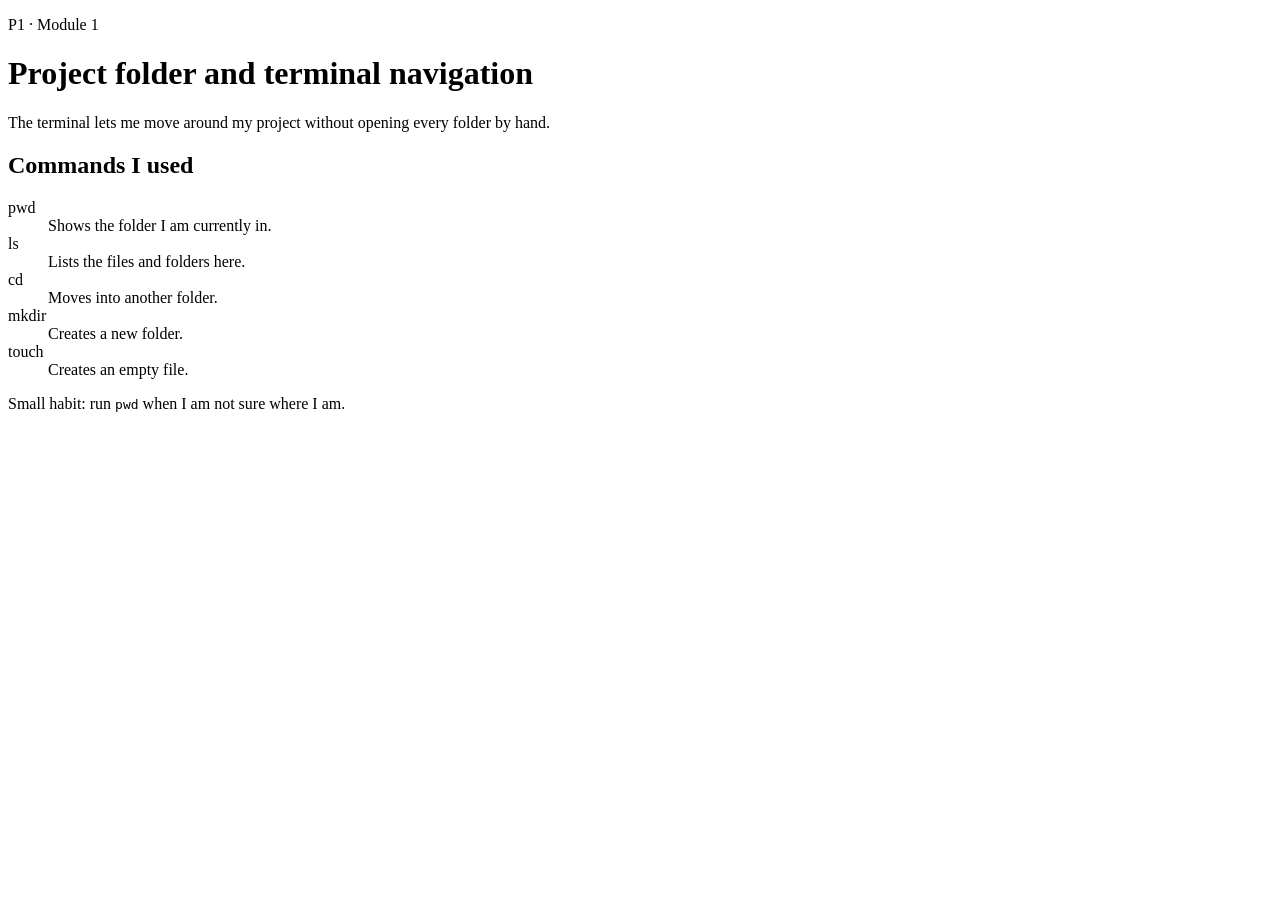
==== p1/index.html @ f9644f73 "Add p1/index.html" ====
<!doctype html>
<html lang="en"><head><meta charset="utf-8"><meta name="viewport" content="width=device-width, initial-scale=1"><title>P1 - Terminal navigation</title><link rel="stylesheet" href="style.css"></head><body><main><p class="tag">P1 · Module 1</p><h1>Project folder and terminal navigation</h1><p>The terminal lets me move around my project without opening every folder by hand.</p><h2>Commands I used</h2><dl><dt>pwd</dt><dd>Shows the folder I am currently in.</dd><dt>ls</dt><dd>Lists the files and folders here.</dd><dt>cd</dt><dd>Moves into another folder.</dd><dt>mkdir</dt><dd>Creates a new folder.</dd><dt>touch</dt><dd>Creates an empty file.</dd></dl><p class="tip">Small habit: run <code>pwd</code> when I am not sure where I am.</p></main></body></html>
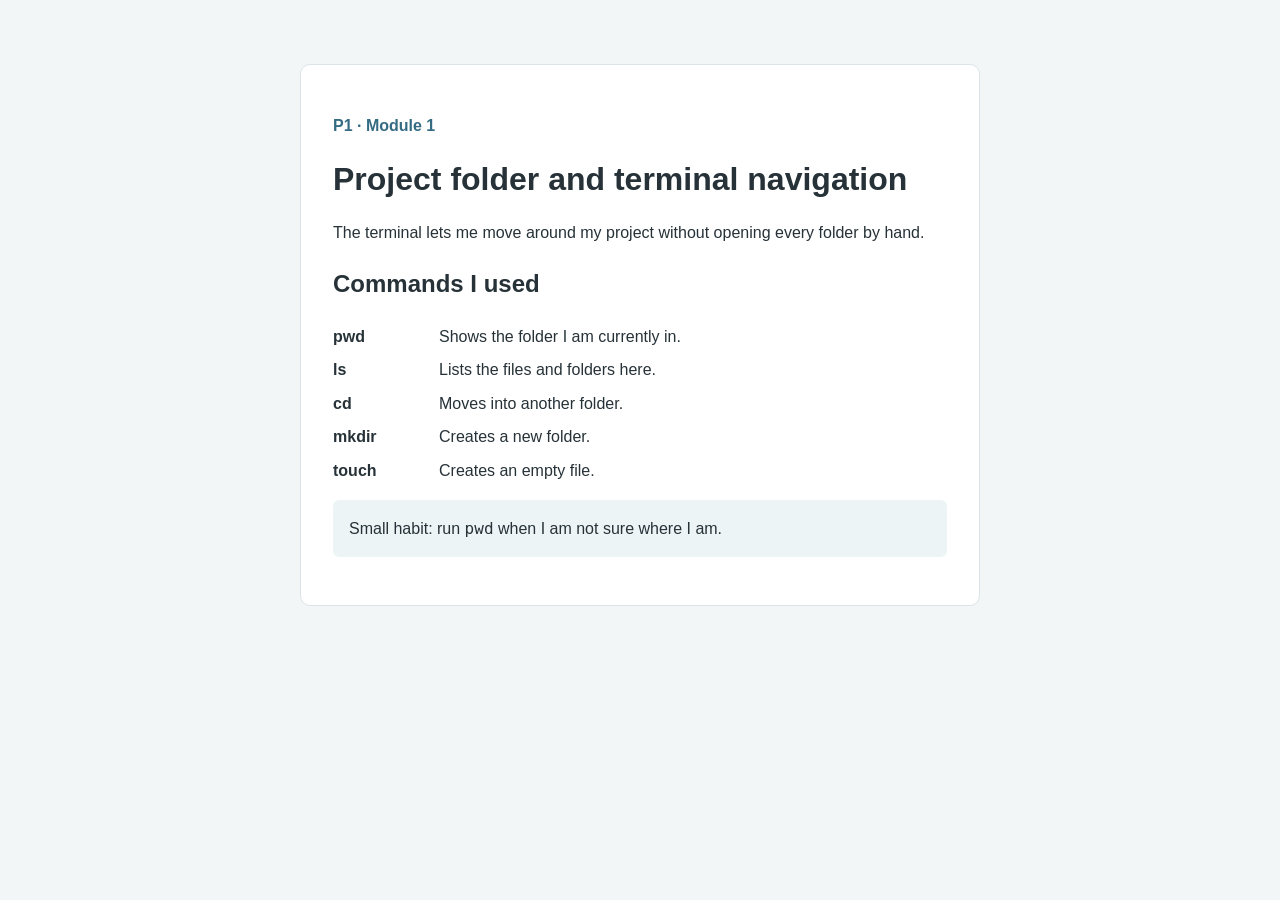
==== commit 2fa8b73f: "Format index.html for better readability" ====
--- a/p1/index.html
+++ b/p1/index.html
@@ -1,2 +1,30 @@
 <!doctype html>
-<html lang="en"><head><meta charset="utf-8"><meta name="viewport" content="width=device-width, initial-scale=1"><title>P1 - Terminal navigation</title><link rel="stylesheet" href="style.css"></head><body><main><p class="tag">P1 · Module 1</p><h1>Project folder and terminal navigation</h1><p>The terminal lets me move around my project without opening every folder by hand.</p><h2>Commands I used</h2><dl><dt>pwd</dt><dd>Shows the folder I am currently in.</dd><dt>ls</dt><dd>Lists the files and folders here.</dd><dt>cd</dt><dd>Moves into another folder.</dd><dt>mkdir</dt><dd>Creates a new folder.</dd><dt>touch</dt><dd>Creates an empty file.</dd></dl><p class="tip">Small habit: run <code>pwd</code> when I am not sure where I am.</p></main></body></html>+<html lang="en">
+  <head>
+    <meta charset="utf-8">
+    <meta name="viewport" content="width=device-width, initial-scale=1">
+    <title>P1 - Terminal navigation</title>
+    <link rel="stylesheet" href="style.css">
+  </head>
+  <body>
+    <main>
+      <p class="tag">P1 · Module 1</p>
+      <h1>Project folder and terminal navigation</h1>
+      <p>The terminal lets me move around my project without opening every folder by hand.</p>
+      <h2>Commands I used</h2>
+      <dl>
+        <dt>pwd</dt>
+        <dd>Shows the folder I am currently in.</dd>
+        <dt>ls</dt>
+        <dd>Lists the files and folders here.</dd>
+        <dt>cd</dt>
+        <dd>Moves into another folder.</dd>
+        <dt>mkdir</dt>
+        <dd>Creates a new folder.</dd>
+        <dt>touch</dt>
+        <dd>Creates an empty file.</dd>
+      </dl>
+      <p class="tip">Small habit: run <code>pwd</code> when I am not sure where I am.</p>
+    </main>
+  </body>
+</html>
--- a/p1/style.css
+++ b/p1/style.css
@@ -0,0 +1,10 @@
+* { box-sizing: border-box; }
+body { margin: 0; padding: 2rem 1rem; background: #f3f6f7; color: #263238; font: 16px/1.6 Arial, sans-serif; }
+main { max-width: 680px; margin: 2rem auto; padding: 2rem; background: #fff; border: 1px solid #dce4e7; border-radius: 10px; }
+h1 { line-height: 1.2; }
+.tag { color: #356b83; font-weight: 700; }
+dl { display: grid; grid-template-columns: 90px 1fr; gap: .5rem 1rem; }
+dt { font-weight: 700; }
+dd { margin: 0; }
+.tip { padding: 1rem; background: #edf4f6; border-radius: 6px; }
+@media (max-width: 480px) { main { padding: 1.25rem; } dl { grid-template-columns: 1fr; gap: 0; } dd { margin-bottom: .75rem; } }
